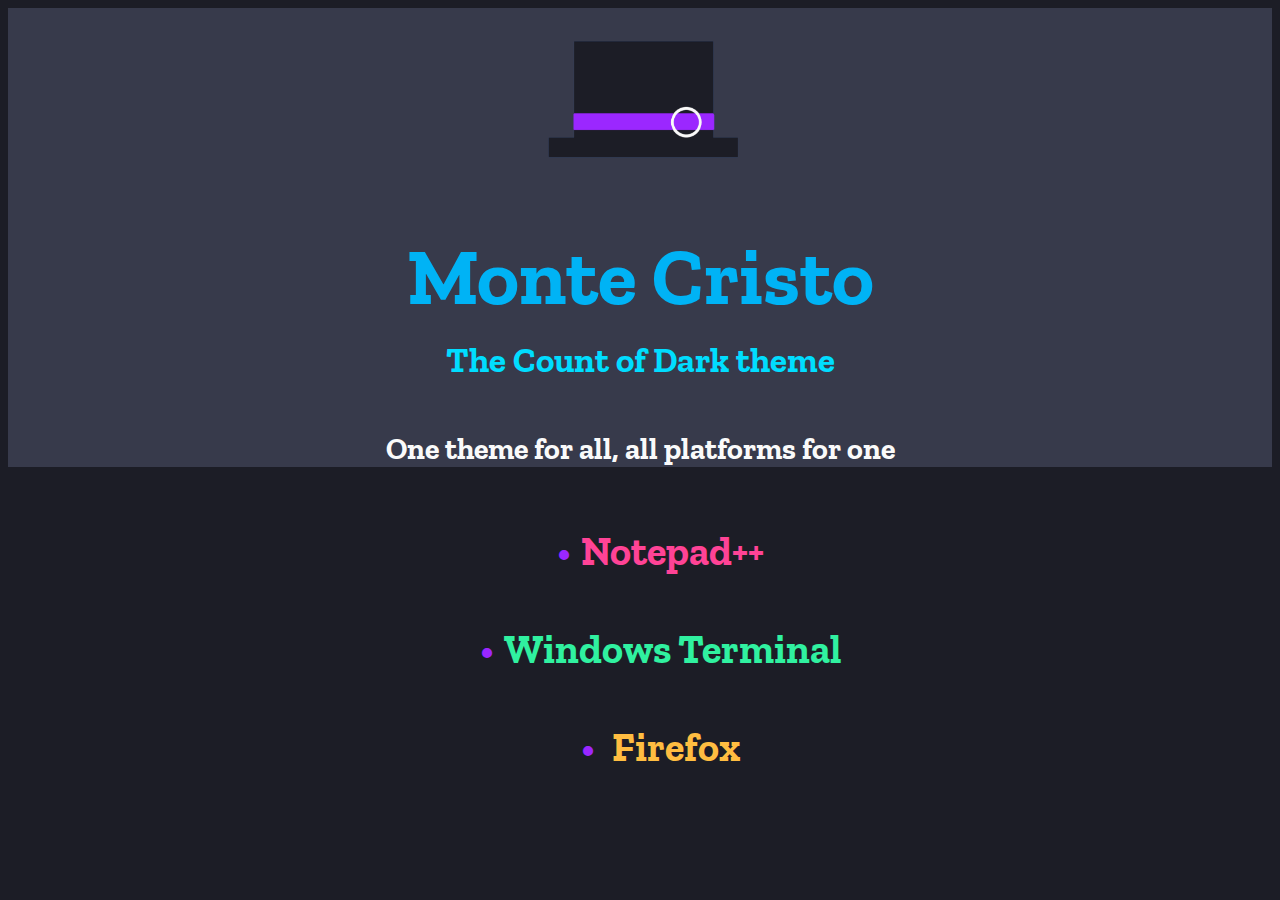
==== index.html @ fd31adde "new apps and pages" ====
<!DOCTYPE html>
<html lang="en">
<head>
    <meta charset="UTF-8">
    <title>Monte Cristo - The Count of Dark theme</title>
    <link href="styles/style.css" rel="stylesheet" type="text/css">
    <link rel="preconnect" href="https://fonts.googleapis.com">
    <link rel="preconnect" hrelf="https://fonts.gstatic.com" crossorigin>
    <link href="https://fonts.googleapis.com/css2?family=IBM+Plex+Sans&display=swap" rel="stylesheet">
    <link href="https://fonts.googleapis.com/css2?family=Zilla+Slab&display=swap" rel="stylesheet">
</head>
<body>
    <header class="ahead">
        <img src="images/com.png" alt="monte cristo logo" class="logo">
        <h1 class="title">Monte Cristo</h1>
        <h2 class="count">The Count of Dark theme</h2>
        <h3 class="subtitle">One theme for all, all platforms for one</h3>
    </header>
    <div class="index">
        <ul>
            <li><a href="notepad-plus-plus.html" class="notepad-plus-plus">Notepad++</a></li> 
            <li><a href="windows-terminal.html" class="windows-terminal">Windows Terminal</a></li>
            <li><a href="firefox.html" class="firefox"> Firefox</a></li>
        </ul>
    </div>
</body>
</html>
---- styles/style.css ----
html {
    font-family: 'Zilla Slab', serif;
}

body {
    background-color: #1c1d26;
}

.ahead  {
    background-color: #373A4B;  
    }

.logo {
    display: block;
    margin: 0px auto 0px;
    width: 220px;
    height: 220px;
}

.title {
    text-align: center;
    font-size: 80px;
    color: #00B3F5;
    margin: 0px 0px 15px;
}

.count {
    text-align: center;
    font-size: 35px;
    color: #00DDFF;
    margin: 10px 0px 30px;
}
.subtitle  {
    text-align: center;
    font-size: 30px;
    color: #fafafa;
    margin: 50px 0px auto;
}

.index {
    text-align: center ;
    background-color: #1c1d26;
    color: #fafafa;
    margin: 60px 0px auto;
    font-size: 40px;
    font-weight: 400;
}

ul {
    list-style: none;
    font-weight: 700;
    font-size: 40px 0px auto;
    }

li {
    margin: 30px 0px 50px
}

ul li::before {
    content : "\2022";
    padding-right: 10px;
    color: #9B27FF;
}

.firefox {
    color: #FFBD41;
    text-decoration: none;
}

.windows-terminal {
    color: #30F1A0;
    text-decoration: none;
}

.notepad-plus-plus {
    color: #FF4396;
    text-decoration: none;
}
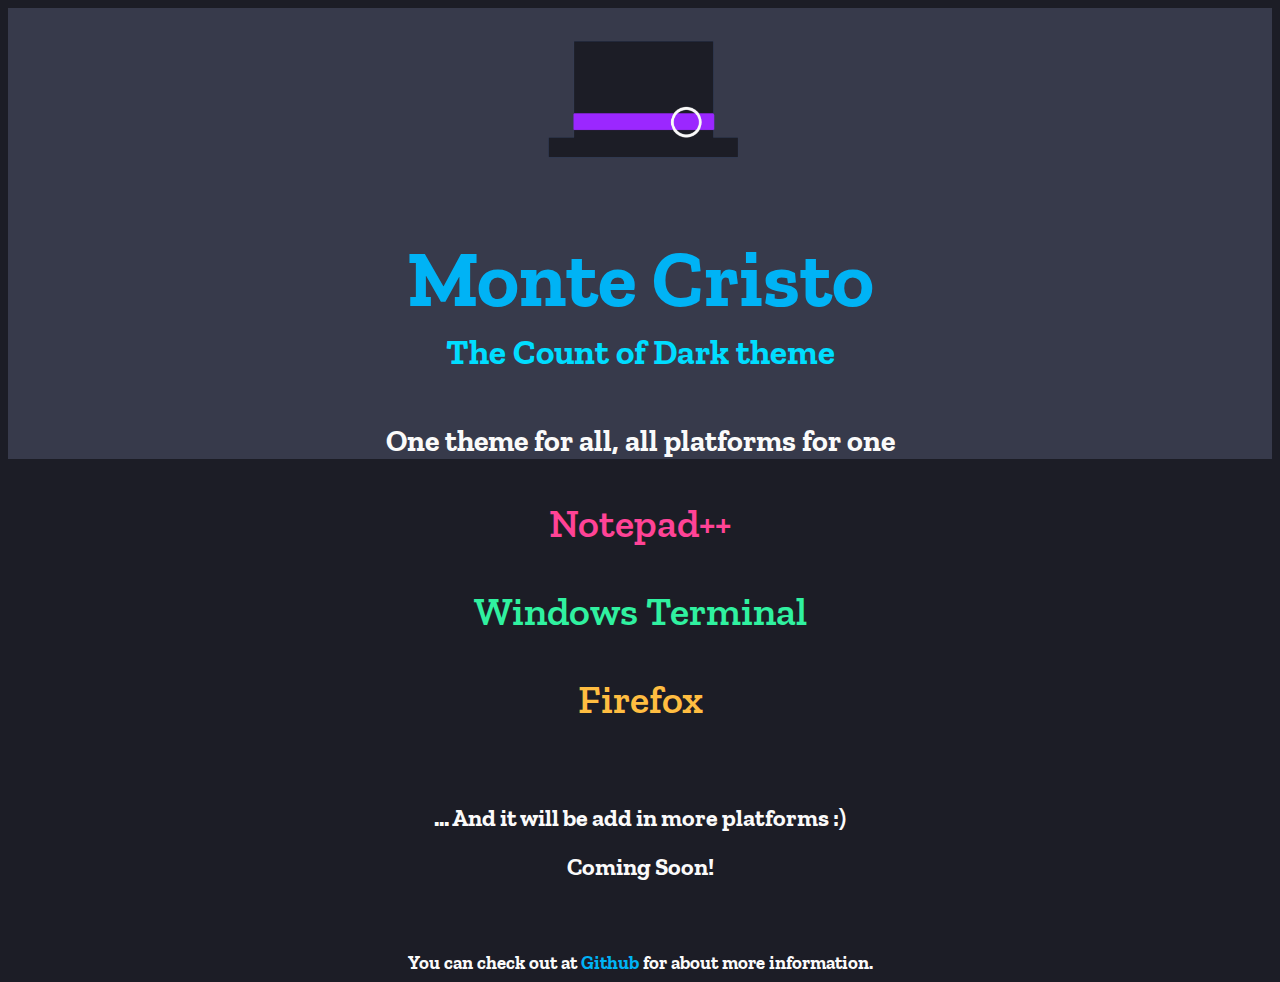
==== commit 05fad589: "fix some details" ====
--- a/index.html
+++ b/index.html
@@ -17,11 +17,18 @@
         <h3 class="subtitle">One theme for all, all platforms for one</h3>
     </header>
     <div class="index">
-        <ul>
-            <li><a href="notepad-plus-plus.html" class="notepad-plus-plus">Notepad++</a></li> 
-            <li><a href="windows-terminal.html" class="windows-terminal">Windows Terminal</a></li>
-            <li><a href="firefox.html" class="firefox"> Firefox</a></li>
-        </ul>
+        <p><a href="notepad-plus-plus.html" class="notepad-plus-plus">Notepad++</a></p> 
+        <p><a href="windows-terminal.html" class="windows-terminal">Windows Terminal</a></p>
+        <p><a href="firefox.html" class="firefox"> Firefox</a></p>
+    </div>
+    <div class="coming-soon">
+        <h2>... And it will be add in more platforms :)</h2>
+        <h2>Coming Soon!</h2>
+    </div>
+    <div>
+        <h3 class="more-info">
+            You can check out at <a href="https://github.com/Johndoe0153/monte-cristo-theme" class="github-links">Github</a> for about more information.
+        </h3>
     </div>
 </body>
 </html>--- a/styles/style.css
+++ b/styles/style.css
@@ -21,46 +21,32 @@
     text-align: center;
     font-size: 80px;
     color: #00B3F5;
-    margin: 0px 0px 15px;
+    margin:  2px auto 5px;
 }
 
 .count {
     text-align: center;
     font-size: 35px;
     color: #00DDFF;
-    margin: 10px 0px 30px;
+    margin:  0px auto 10px ;
 }
 .subtitle  {
     text-align: center;
     font-size: 30px;
     color: #fafafa;
-    margin: 50px 0px auto;
+    margin:  50px auto 0px;
 }
 
 .index {
     text-align: center ;
     background-color: #1c1d26;
     color: #fafafa;
-    margin: 60px 0px auto;
+    margin: auto;
     font-size: 40px;
-    font-weight: 400;
+    font-weight: 600;
 }
 
-ul {
-    list-style: none;
-    font-weight: 700;
-    font-size: 40px 0px auto;
-    }
-
-li {
-    margin: 30px 0px 50px
-}
-
-ul li::before {
-    content : "\2022";
-    padding-right: 10px;
-    color: #9B27FF;
-}
+/* designate index color */
 
 .firefox {
     color: #FFBD41;
@@ -75,4 +61,21 @@
 .notepad-plus-plus {
     color: #FF4396;
     text-decoration: none;
+}
+
+.coming-soon {
+    color: #fafafa;
+    text-align: center;
+    margin: 80px auto 0px;
+}
+
+.more-info {
+    color: #fafafa;
+    text-align: center;
+    margin: 70px auto 0px;
+}
+
+.github-links {
+    color: #00B3F5;
+    text-decoration: none;
 }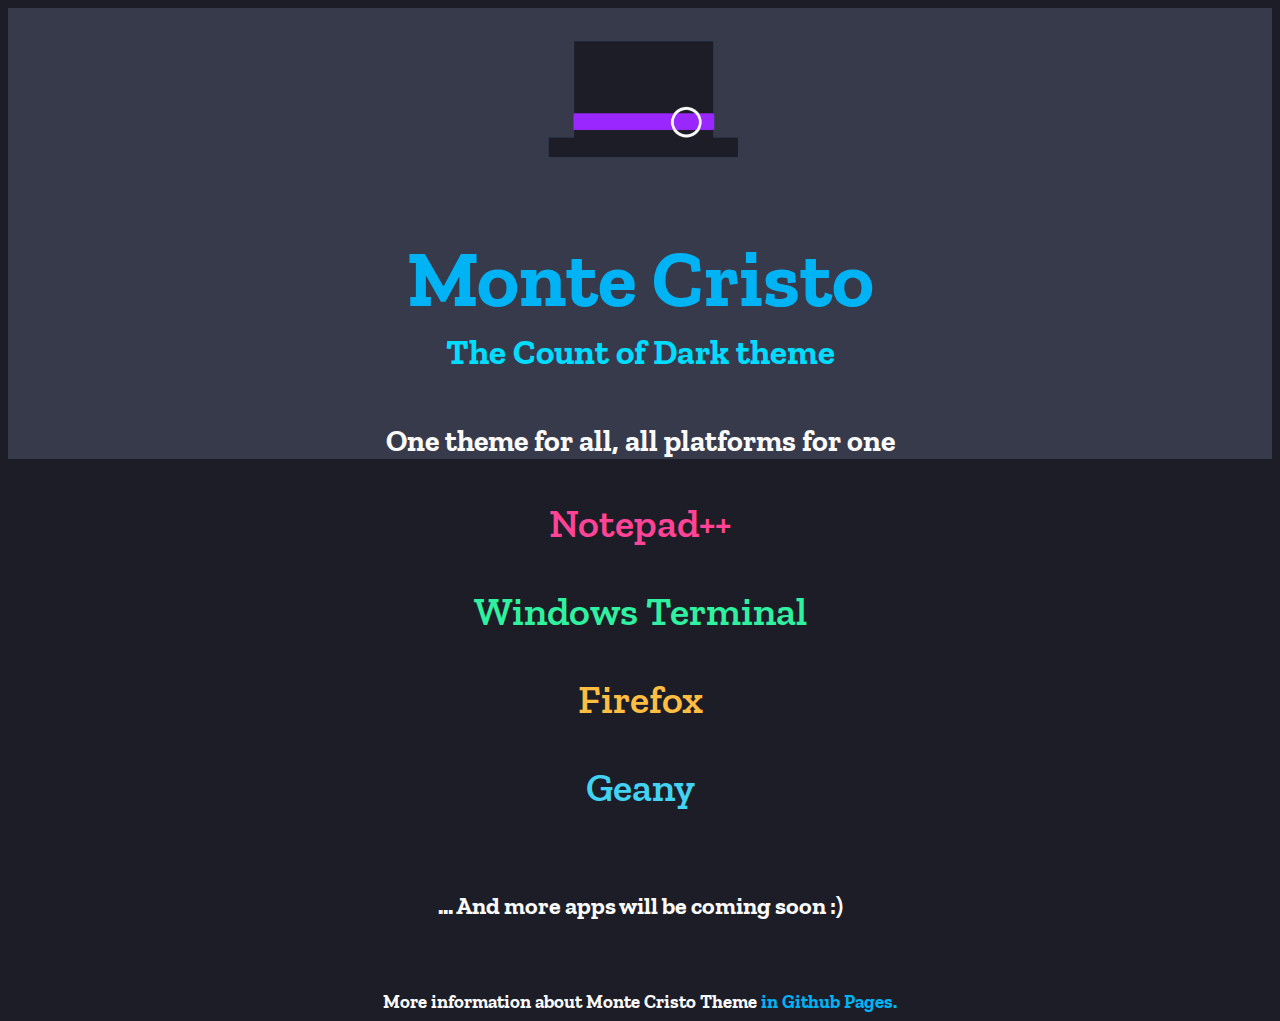
==== commit e37d2799: "add geany page and edit other pages" ====
--- a/index.html
+++ b/index.html
@@ -20,15 +20,15 @@
         <p><a href="notepad-plus-plus.html" class="notepad-plus-plus">Notepad++</a></p> 
         <p><a href="windows-terminal.html" class="windows-terminal">Windows Terminal</a></p>
         <p><a href="firefox.html" class="firefox"> Firefox</a></p>
+        <p><a href="geany.html"class="geany">Geany</a></p>
     </div>
     <div class="coming-soon">
-        <h2>... And it will be add in more platforms :)</h2>
-        <h2>Coming Soon!</h2>
+        <h2>... And more apps will be coming soon :)</h2>
     </div>
     <div>
         <h3 class="more-info">
-            You can check out at <a href="https://github.com/Johndoe0153/monte-cristo-theme" class="github-links">Github</a> for about more information.
-        </h3>
+            More information about Monte Cristo Theme <a href="https://github.com/Johndoe0153/monte-cristo-theme" class="github-links">in Github Pages.</a>
+		</h3>
     </div>
 </body>
-</html>+</html>
--- a/styles/style.css
+++ b/styles/style.css
@@ -63,6 +63,11 @@
     text-decoration: none;
 }
 
+.geany{
+    color: #42D3F2;
+    text-decoration: none;
+}
+
 .coming-soon {
     color: #fafafa;
     text-align: center;
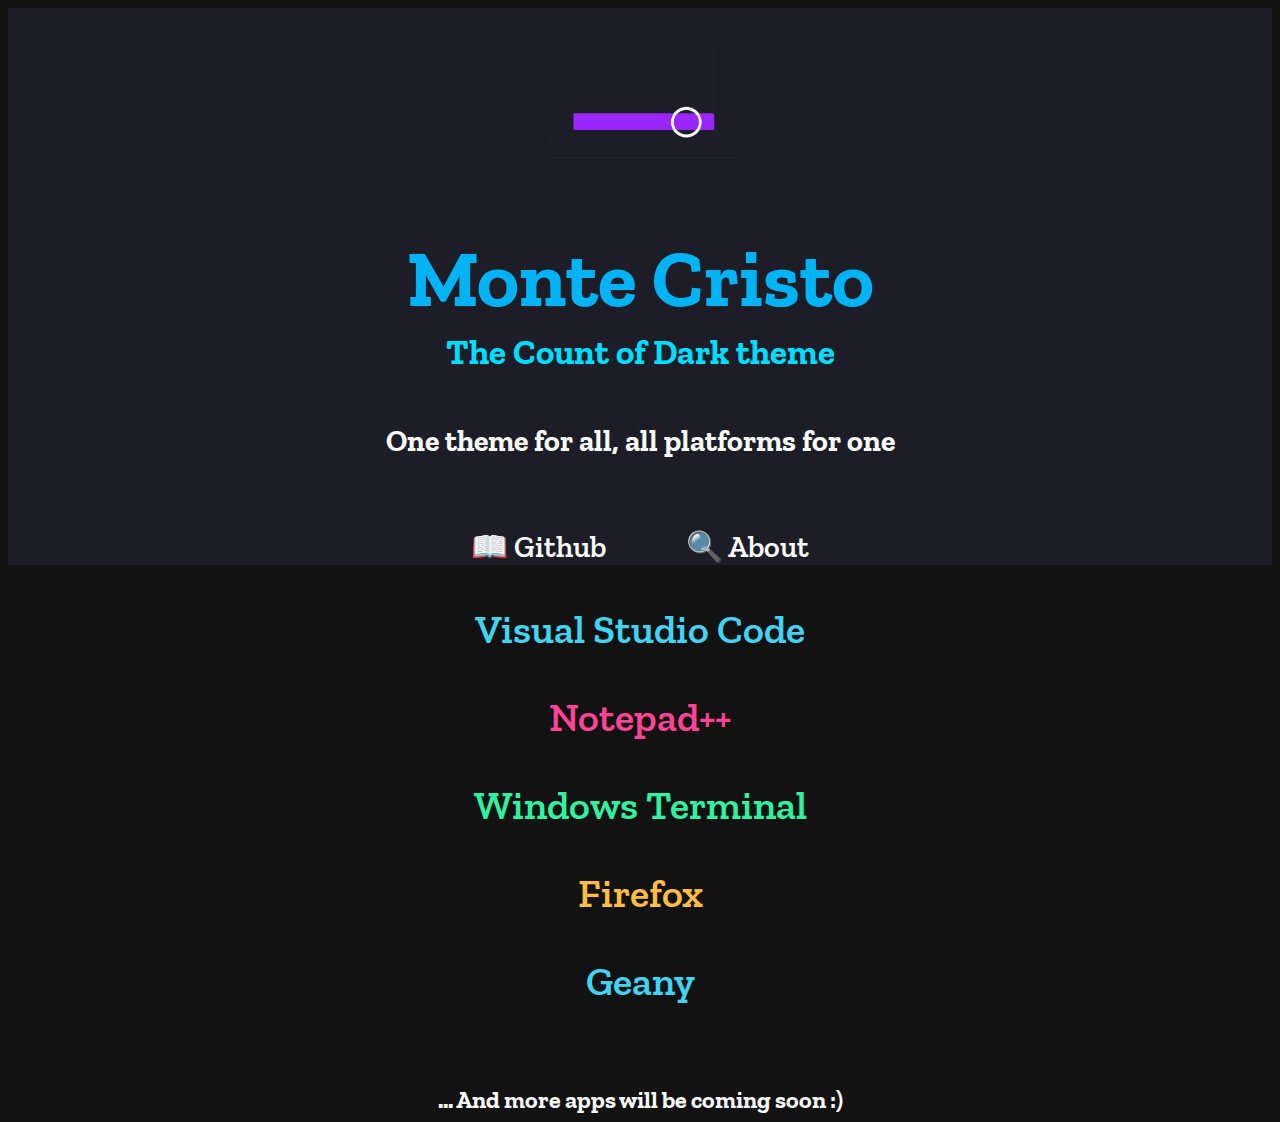
==== commit cd162283: "add vscode page and edit other pages" ====
--- a/index.html
+++ b/index.html
@@ -2,33 +2,31 @@
 <html lang="en">
 <head>
     <meta charset="UTF-8">
-    <title>Monte Cristo - The Count of Dark theme</title>
-    <link href="styles/style.css" rel="stylesheet" type="text/css">
+    <meta content="Monte Cristo is a color scheme for code editors and terminal emulators such as Notepad++ Geany, Windows Terminal and much more." name="description">
+    <title>🎩 Monte Cristo - The Count of Dark theme</title>
+    <link rel="stylesheet" href="styles/index-style.css" >
     <link rel="preconnect" href="https://fonts.googleapis.com">
     <link rel="preconnect" hrelf="https://fonts.gstatic.com" crossorigin>
-    <link href="https://fonts.googleapis.com/css2?family=IBM+Plex+Sans&display=swap" rel="stylesheet">
-    <link href="https://fonts.googleapis.com/css2?family=Zilla+Slab&display=swap" rel="stylesheet">
+    <link rel="stylesheet" href="https://fonts.googleapis.com/css2?family=IBM+Plex+Sans&display=swap">
+    <link rel="stylesheet" href="https://fonts.googleapis.com/css2?family=Zilla+Slab&display=swap">
 </head>
 <body>
-    <header class="ahead">
+    <header class="header">
         <img src="images/com.png" alt="monte cristo logo" class="logo">
         <h1 class="title">Monte Cristo</h1>
         <h2 class="count">The Count of Dark theme</h2>
         <h3 class="subtitle">One theme for all, all platforms for one</h3>
+        <h3 class="more-info">
+            <a href="https://github.com/monte-cristos/monte-cristo-theme" target= "_blank" class="github-links">📖 Github</a><a href="about.html" target="_blank" class="about-links">🔍 About</a>
+        </h3>
     </header>
     <div class="index">
-        <p><a href="notepad-plus-plus.html" class="notepad-plus-plus">Notepad++</a></p> 
-        <p><a href="windows-terminal.html" class="windows-terminal">Windows Terminal</a></p>
-        <p><a href="firefox.html" class="firefox"> Firefox</a></p>
-        <p><a href="geany.html"class="geany">Geany</a></p>
+        <p><a href="vscode.html" target="_blankg" class="vscode">Visual Studio Code</a></p>
+        <p><a href="notepad-plus-plus.html" target= "_blank" class="notepad-plus-plus">Notepad++</a></p>
+        <p><a href="windows-terminal.html" target="_blank" class="windows-terminal">Windows Terminal</a></p>
+        <p><a href="firefox.html" target= "_blank" class="firefox"> Firefox</a></p>
+        <p><a href="geany.html" target="_blank" class="geany">Geany</a></p>
     </div>
-    <div class="coming-soon">
-        <h2>... And more apps will be coming soon :)</h2>
-    </div>
-    <div>
-        <h3 class="more-info">
-            More information about Monte Cristo Theme <a href="https://github.com/Johndoe0153/monte-cristo-theme" class="github-links">in Github Pages.</a>
-		</h3>
-    </div>
-</body>
+        <h2 class="coming-soon">... And more apps will be coming soon :)</h2>
+</body> 
 </html>
--- a/styles/index-style.css
+++ b/styles/index-style.css
@@ -0,0 +1,139 @@
+html {
+    font-family: 'Zilla Slab', serif;
+}
+
+body {
+    background-color: #121212;
+}
+
+.github-links {
+    color: #fafafa;
+    text-decoration: none;
+    margin: 0 80px 0 0 ;
+    font-size: 30px;
+    font-weight: 600;
+    text-align: center;
+}
+
+.about-links{
+    color: #fafafa;
+    text-decoration: none;
+    margin: 0 0 0 0;
+    font-size: 30px;
+    font-weight: 600;
+    text-align: center;
+}
+
+.github-links:hover{
+    color: #00B3F5;
+    text-decoration: underline;
+}
+
+.about-links:hover{
+    color: #00DDFF;
+    text-decoration: underline;
+}
+
+.header  {
+    background-color: #1C1D26;  
+    }
+
+.logo {
+    display: block;
+    margin: 0px auto 0px;
+    width: 220px;
+    height: 220px;
+}
+
+.title {
+    text-align: center;
+    font-size: 80px;
+    color: #00B3F5;
+    margin:  2px auto 5px;
+}
+
+.count {
+    text-align: center;
+    font-size: 35px;
+    color: #00DDFF;
+    margin:  0px auto 10px ;
+}
+.subtitle  {
+    text-align: center;
+    font-size: 30px;
+    color: #fafafa;
+    margin:  50px auto 0px;
+}
+
+.index {
+    text-align: center ;
+    background-color: #121212;
+    color: #fafafa;
+    margin: auto;
+    font-size: 40px;
+    font-weight: 600;
+}
+
+/* designate index */
+
+.vscode {
+    color: #42D3F2;
+    text-decoration: none;
+}
+
+.vscode:hover {
+    color: #42D3F2;
+    text-decoration: underline;
+}
+
+.notepad-plus-plus {
+    color: #FF4396;
+    text-decoration: none;
+}
+
+.notepad-plus-plus:hover {
+    color:#FF4396;
+    text-decoration: underline;
+}
+
+.windows-terminal {
+    color: #30F1A0;
+    text-decoration: none;
+}
+
+.windows-terminal:hover{
+    color: #30F1A0;
+    text-decoration: underline;
+}
+
+.firefox {
+    color: #FFBD41;
+    text-decoration: none;
+}
+
+.firefox:hover {
+    text-decoration: underline;
+    color:  #FFBD41;
+}
+
+.geany{
+    color: #42D3F2;
+    text-decoration: none;
+}
+
+.geany:hover{
+    color: #42D3F2;
+    text-decoration: underline;
+}
+
+.coming-soon{
+    color: #fafafa;
+    text-align: center;
+    margin: 80px auto 0px;
+}
+
+.more-info {
+    color: #fafafa;
+    text-align: center;
+    margin: 70px auto 0px;
+}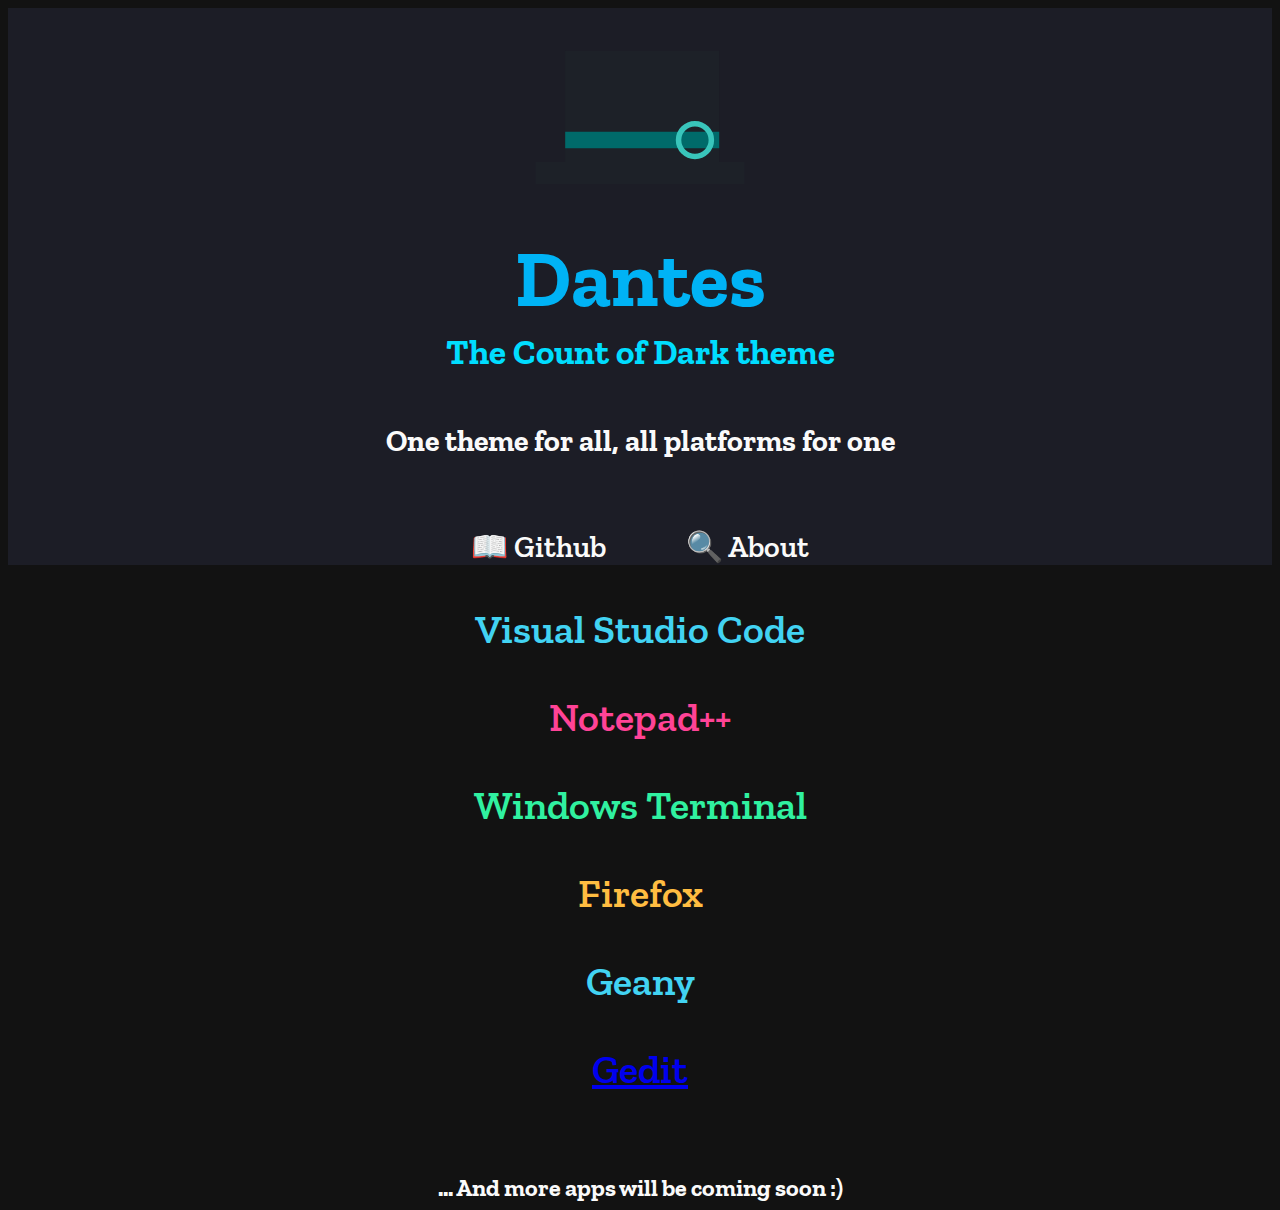
==== commit 59d27813: "fix some error" ====
--- a/index.html
+++ b/index.html
@@ -2,8 +2,8 @@
 <html lang="en">
 <head>
     <meta charset="UTF-8">
-    <meta content="Monte Cristo is a color scheme for code editors and terminal emulators such as Notepad++ Geany, Windows Terminal and much more." name="description">
-    <title>🎩 Monte Cristo - The Count of Dark theme</title>
+    <meta content="Dantes is a color scheme for code editors and terminal emulators such as Notepad++ Geany, Windows Terminal and much more." name="description">
+    <title>🎩 Dantes - The Count of Dark theme</title>
     <link rel="stylesheet" href="styles/index-style.css" >
     <link rel="preconnect" href="https://fonts.googleapis.com">
     <link rel="preconnect" hrelf="https://fonts.gstatic.com" crossorigin>
@@ -12,12 +12,104 @@
 </head>
 <body>
     <header class="header">
-        <img src="images/com.png" alt="monte cristo logo" class="logo">
-        <h1 class="title">Monte Cristo</h1>
+        <svg class="logo"
+   width="400"
+   height="400"
+   viewBox="0 0 105.83333 105.83334"
+   version="1.1"
+   id="svg5"
+   inkscape:version="1.1.1 (3bf5ae0d25, 2021-09-20, custom)"
+   sodipodi:docname="dantes-icon.svg"
+   inkscape:export-filename="/home/johndoe/사진/dantes-profile.png"
+   inkscape:export-xdpi="96"
+   inkscape:export-ydpi="96"
+   xmlns:inkscape="http://www.inkscape.org/namespaces/inkscape"
+   xmlns:sodipodi="http://sodipodi.sourceforge.net/DTD/sodipodi-0.dtd"
+   xmlns="http://www.w3.org/2000/svg"
+   xmlns:svg="http://www.w3.org/2000/svg">
+  <sodipodi:namedview
+     id="namedview7"
+     pagecolor="#fafafa"
+     bordercolor="#666666"
+     borderopacity="1.0"
+     inkscape:pageshadow="2"
+     inkscape:pageopacity="1"
+     inkscape:pagecheckerboard="false"
+     inkscape:document-units="px"
+     showgrid="true"
+     showguides="true"
+     inkscape:lockguides="true"
+     units="px"
+     width="250px"
+     showborder="true"
+     inkscape:showpageshadow="false"
+     inkscape:zoom="0.9050967"
+     inkscape:cx="208.26504"
+     inkscape:cy="186.16795"
+     inkscape:window-width="1920"
+     inkscape:window-height="1019"
+     inkscape:window-x="0"
+     inkscape:window-y="0"
+     inkscape:window-maximized="1"
+     inkscape:current-layer="layer1">
+    <inkscape:grid
+       type="xygrid"
+       id="grid9" />
+  </sodipodi:namedview>
+  <defs
+     id="defs2" />
+  <g
+     inkscape:label="레이어 1"
+     inkscape:groupmode="layer"
+     id="layer1">
+    <rect
+       style="fill:#1d2128;fill-opacity:1;fill-rule:evenodd;stroke:none;stroke-width:0.307542"
+       id="rect113"
+       width="100.54166"
+       height="10.583341"
+       x="2.6458335"
+       y="74.083328"
+       inkscape:export-filename="/home/johndoe/사진/icon.png"
+       inkscape:export-xdpi="96"
+       inkscape:export-ydpi="96" />
+    <rect
+       style="fill:#1d2128;fill-opacity:1;fill-rule:evenodd;stroke:none;stroke-width:0.238513"
+       id="rect219"
+       width="74.083336"
+       height="53.445831"
+       x="16.893"
+       y="20.637501"
+       inkscape:export-filename="/home/johndoe/사진/icon.png"
+       inkscape:export-xdpi="96"
+       inkscape:export-ydpi="96" />
+    <rect
+       style="fill:#006a6a;fill-opacity:1;stroke:none;stroke-width:0.216031"
+       id="rect1570"
+       width="74.083336"
+       height="7.9374967"
+       x="16.933334"
+       y="-67.46875"
+       transform="scale(1,-1)"
+       inkscape:export-filename="/home/johndoe/사진/icon.png"
+       inkscape:export-xdpi="96"
+       inkscape:export-ydpi="96" />
+    <ellipse
+       style="fill:none;fill-opacity:1;stroke:#39c5bb;stroke-width:2.64583;stroke-miterlimit:4;stroke-dasharray:none;stroke-opacity:1"
+       id="path2018"
+       cx="79.35067"
+       cy="63.518341"
+       rx="7.8929276"
+       ry="7.873054"
+       inkscape:export-filename="/home/johndoe/사진/icon.png"
+       inkscape:export-xdpi="96"
+       inkscape:export-ydpi="96" />
+  </g>
+</svg>
+        <h1 class="title">Dantes</h1>
         <h2 class="count">The Count of Dark theme</h2>
         <h3 class="subtitle">One theme for all, all platforms for one</h3>
         <h3 class="more-info">
-            <a href="https://github.com/monte-cristos/monte-cristo-theme" target= "_blank" class="github-links">📖 Github</a><a href="about.html" target="_blank" class="about-links">🔍 About</a>
+            <a href="https://github.com/dantestheme/dantes-theme" target= "_blank" class="github-links">📖 Github</a><a href="about.html" target="_blank" class="about-links">🔍 About</a>
         </h3>
     </header>
     <div class="index">
@@ -26,6 +118,7 @@
         <p><a href="windows-terminal.html" target="_blank" class="windows-terminal">Windows Terminal</a></p>
         <p><a href="firefox.html" target= "_blank" class="firefox"> Firefox</a></p>
         <p><a href="geany.html" target="_blank" class="geany">Geany</a></p>
+        <p><a href="gedit.html" target="_blank" class="gedit">Gedit</a></p>
     </div>
         <h2 class="coming-soon">... And more apps will be coming soon :)</h2>
 </body> 
